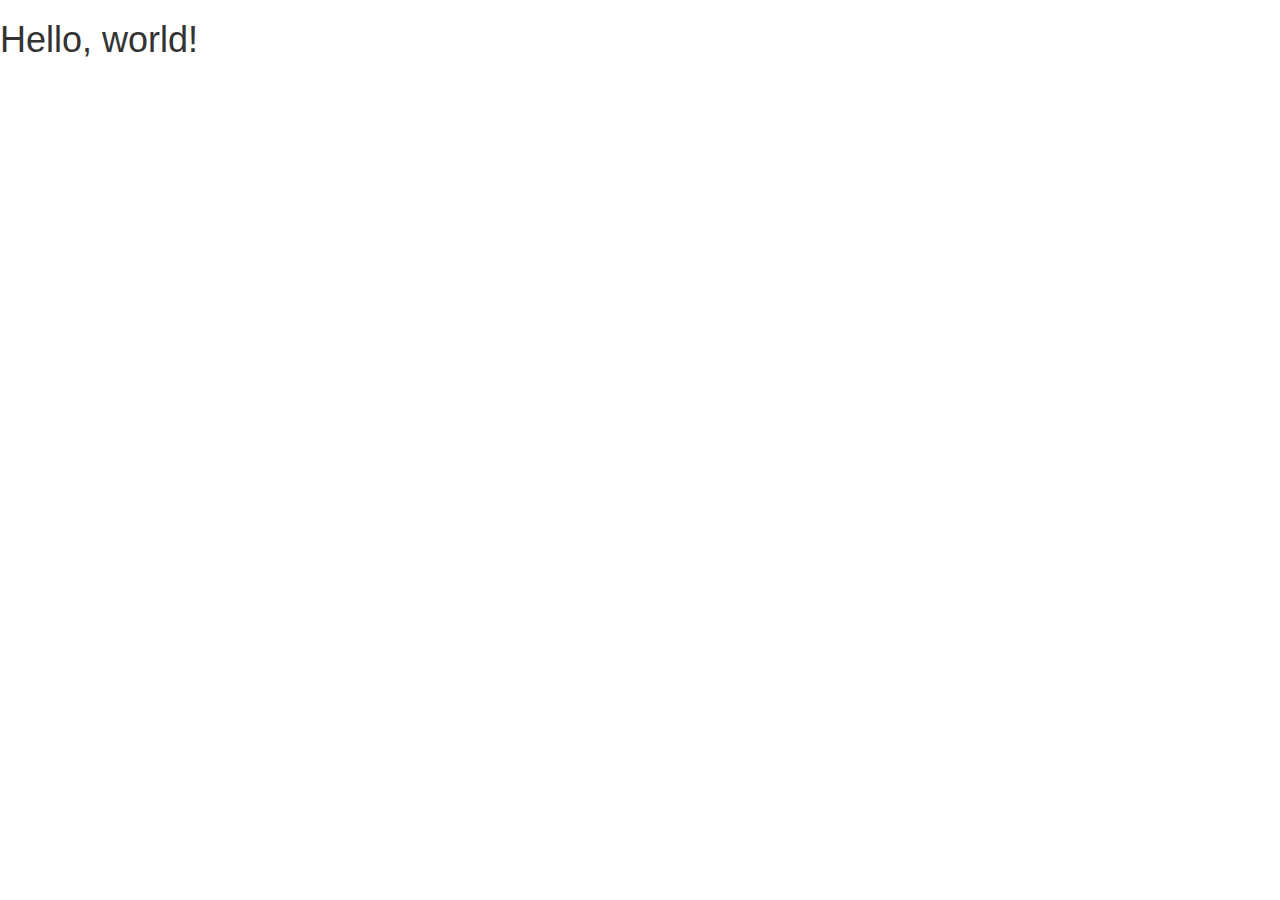
==== docs/index.html @ cb998dca "Updated title and added favicon.ico to the root folder" ====
﻿<!DOCTYPE html>
<html lang="en">
  <head>
    <meta charset="utf-8">
    <meta http-equiv="X-UA-Compatible" content="IE=edge">
    <meta name="viewport" content="width=device-width, initial-scale=1">
    <!-- The above 3 meta tags *must* come first in the head; any other head content must come *after* these tags -->
    <title>Digital Art Thingy</title>

    <!-- Bootstrap -->
    <link href="css/bootstrap.min.css" rel="stylesheet">

    <!-- HTML5 shim and Respond.js for IE8 support of HTML5 elements and media queries -->
    <!-- WARNING: Respond.js doesn't work if you view the page via file:// -->
    <!--[if lt IE 9]>
      <script src="https://oss.maxcdn.com/html5shiv/3.7.3/html5shiv.min.js"></script>
      <script src="https://oss.maxcdn.com/respond/1.4.2/respond.min.js"></script>
    <![endif]-->
  </head>
  <body>
    <h1>Hello, world!</h1>

    <!-- jQuery (necessary for Bootstrap's JavaScript plugins) -->
    <script src="https://ajax.googleapis.com/ajax/libs/jquery/1.12.4/jquery.min.js"></script>
    <!-- Include all compiled plugins (below), or include individual files as needed -->
    <script src="js/bootstrap.min.js"></script>
  </body>
</html>
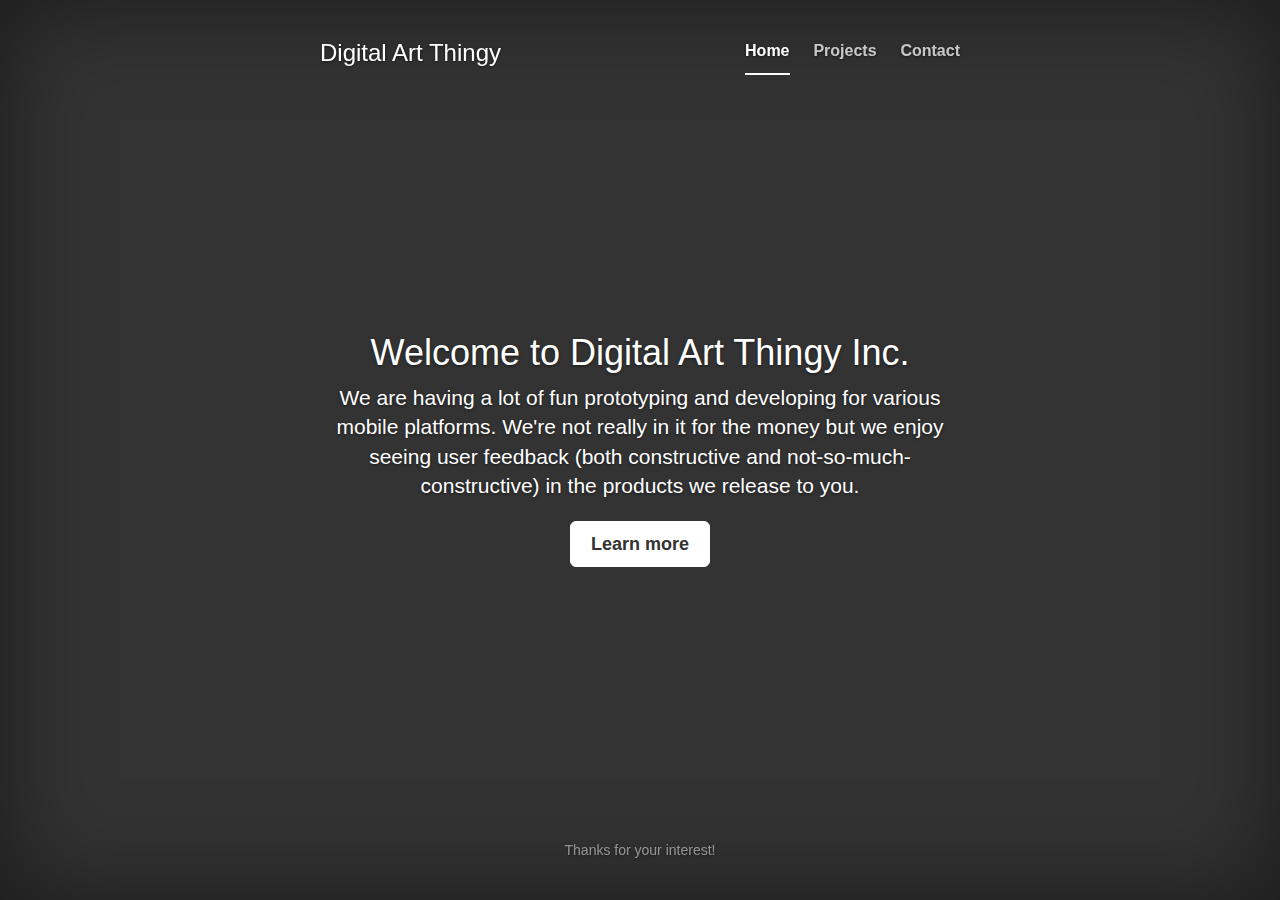
==== commit 4f169181: "Initial cover page for Digital Art Thingy, TinkerLand project page to follow" ====
--- a/docs/index.html
+++ b/docs/index.html
@@ -1,28 +1,73 @@
-﻿<!DOCTYPE html>
+<!DOCTYPE html>
 <html lang="en">
   <head>
     <meta charset="utf-8">
     <meta http-equiv="X-UA-Compatible" content="IE=edge">
     <meta name="viewport" content="width=device-width, initial-scale=1">
     <!-- The above 3 meta tags *must* come first in the head; any other head content must come *after* these tags -->
-    <title>Digital Art Thingy</title>
+    <meta name="description" content="Digital Art Thingy Inc. explores cross platform development opportunities on the desktop and mobile devices.">
+    <meta name="author" content="Digital Art Thingy Inc.">
+    <link rel="icon" href="favicon.ico">
+    <title>Digital Art Thingy Inc.</title>
 
-    <!-- Bootstrap -->
+    <!-- Bootstrap core CSS -->
     <link href="css/bootstrap.min.css" rel="stylesheet">
+    <!-- IE10 viewport hack for Surface/desktop Windows 8 bug -->
+    <link href="assets/css/ie10-viewport-bug-workaround.css" rel="stylesheet">
+    <!-- Custom styles for this template -->
+    <link href="cover.css" rel="stylesheet">
+    <!-- Just for debugging purposes. Don't actually copy these 2 lines! -->
+    <!--[if lt IE 9]><script src="../../assets/js/ie8-responsive-file-warning.js"></script><![endif]-->
+    <script src="assets/js/ie-emulation-modes-warning.js"></script>
 
     <!-- HTML5 shim and Respond.js for IE8 support of HTML5 elements and media queries -->
-    <!-- WARNING: Respond.js doesn't work if you view the page via file:// -->
     <!--[if lt IE 9]>
       <script src="https://oss.maxcdn.com/html5shiv/3.7.3/html5shiv.min.js"></script>
       <script src="https://oss.maxcdn.com/respond/1.4.2/respond.min.js"></script>
     <![endif]-->
   </head>
+
   <body>
-    <h1>Hello, world!</h1>
 
-    <!-- jQuery (necessary for Bootstrap's JavaScript plugins) -->
+    <div class="site-wrapper">
+      <div class="site-wrapper-inner">
+        <div class="cover-container">
+          <div class="masthead clearfix">
+            <div class="inner">
+              <h3 class="masthead-brand">Digital Art Thingy</h3>
+              <nav>
+                <ul class="nav masthead-nav">
+                  <li class="active"><a href="#">Home</a></li>
+                  <li><a href="#">Projects</a></li>
+                  <li><a href="#">Contact</a></li>
+                </ul>
+              </nav>
+            </div>
+          </div>
+          <div class="inner cover">
+            <h1 class="cover-heading">Welcome to Digital Art Thingy Inc.</h1>
+            <p class="lead">
+            We are having a lot of fun prototyping and developing for various mobile platforms. We're not really in it for the money but we enjoy seeing user feedback (both constructive and not-so-much-constructive) in the products we release to you.
+            </p>
+            <p class="lead">
+              <a href="#" class="btn btn-lg btn-default">Learn more</a>
+            </p>
+          </div>
+          <div class="mastfoot">
+            <div class="inner">
+              <p>Thanks for your interest!</p>
+            </div>
+          </div>
+        </div>
+      </div>
+    </div>
+
+    <!-- Bootstrap core JavaScript
+    ================================================== -->
+    <!-- Placed at the end of the document so the pages load faster -->
     <script src="https://ajax.googleapis.com/ajax/libs/jquery/1.12.4/jquery.min.js"></script>
-    <!-- Include all compiled plugins (below), or include individual files as needed -->
     <script src="js/bootstrap.min.js"></script>
+    <!-- IE10 viewport hack for Surface/desktop Windows 8 bug -->
+    <script src="assets/js/ie10-viewport-bug-workaround.js"></script>
   </body>
-</html>+</html>
--- a/docs/assets/css/ie10-viewport-bug-workaround.css
+++ b/docs/assets/css/ie10-viewport-bug-workaround.css
@@ -0,0 +1,13 @@
+/*!
+ * IE10 viewport hack for Surface/desktop Windows 8 bug
+ * Copyright 2014-2015 Twitter, Inc.
+ * Licensed under MIT (https://github.com/twbs/bootstrap/blob/master/LICENSE)
+ */
+
+/*
+ * See the Getting Started docs for more information:
+ * http://getbootstrap.com/getting-started/#support-ie10-width
+ */
+@-ms-viewport     { width: device-width; }
+@-o-viewport      { width: device-width; }
+@viewport         { width: device-width; }
--- a/docs/cover.css
+++ b/docs/cover.css
@@ -0,0 +1,163 @@
+/*
+ * Globals
+ */
+
+/* Links */
+a,
+a:focus,
+a:hover {
+  color: #fff;
+}
+
+/* Custom default button */
+.btn-default,
+.btn-default:hover,
+.btn-default:focus {
+  color: #333;
+  text-shadow: none; /* Prevent inheritance from `body` */
+  background-color: #fff;
+  border: 1px solid #fff;
+}
+
+
+/*
+ * Base structure
+ */
+
+html,
+body {
+  height: 100%;
+  background-color: #333;
+}
+body {
+  color: #fff;
+  text-align: center;
+  text-shadow: 0 1px 3px rgba(0,0,0,.5);
+}
+
+/* Extra markup and styles for table-esque vertical and horizontal centering */
+.site-wrapper {
+  display: table;
+  width: 100%;
+  height: 100%; /* For at least Firefox */
+  min-height: 100%;
+  -webkit-box-shadow: inset 0 0 100px rgba(0,0,0,.5);
+          box-shadow: inset 0 0 100px rgba(0,0,0,.5);
+}
+.site-wrapper-inner {
+  display: table-cell;
+  vertical-align: top;
+}
+.cover-container {
+  margin-right: auto;
+  margin-left: auto;
+}
+
+/* Padding for spacing */
+.inner {
+  padding: 30px;
+}
+
+
+/*
+ * Header
+ */
+.masthead-brand {
+  margin-top: 10px;
+  margin-bottom: 10px;
+}
+
+.masthead-nav > li {
+  display: inline-block;
+}
+.masthead-nav > li + li {
+  margin-left: 20px;
+}
+.masthead-nav > li > a {
+  padding-right: 0;
+  padding-left: 0;
+  font-size: 16px;
+  font-weight: bold;
+  color: #fff; /* IE8 proofing */
+  color: rgba(255,255,255,.75);
+  border-bottom: 2px solid transparent;
+}
+.masthead-nav > li > a:hover,
+.masthead-nav > li > a:focus {
+  background-color: transparent;
+  border-bottom-color: #a9a9a9;
+  border-bottom-color: rgba(255,255,255,.25);
+}
+.masthead-nav > .active > a,
+.masthead-nav > .active > a:hover,
+.masthead-nav > .active > a:focus {
+  color: #fff;
+  border-bottom-color: #fff;
+}
+
+@media (min-width: 768px) {
+  .masthead-brand {
+    float: left;
+  }
+  .masthead-nav {
+    float: right;
+  }
+}
+
+
+/*
+ * Cover
+ */
+
+.cover {
+  padding: 0 20px;
+}
+.cover .btn-lg {
+  padding: 10px 20px;
+  font-weight: bold;
+}
+
+
+/*
+ * Footer
+ */
+
+.mastfoot {
+  color: #999; /* IE8 proofing */
+  color: rgba(255,255,255,.5);
+}
+
+
+/*
+ * Affix and center
+ */
+
+@media (min-width: 768px) {
+  /* Pull out the header and footer */
+  .masthead {
+    position: fixed;
+    top: 0;
+  }
+  .mastfoot {
+    position: fixed;
+    bottom: 0;
+  }
+  /* Start the vertical centering */
+  .site-wrapper-inner {
+    vertical-align: middle;
+  }
+  /* Handle the widths */
+  .masthead,
+  .mastfoot,
+  .cover-container {
+    width: 100%; /* Must be percentage or pixels for horizontal alignment */
+  }
+}
+
+@media (min-width: 992px) {
+  .masthead,
+  .mastfoot,
+  .cover-container {
+    width: 700px;
+  }
+}
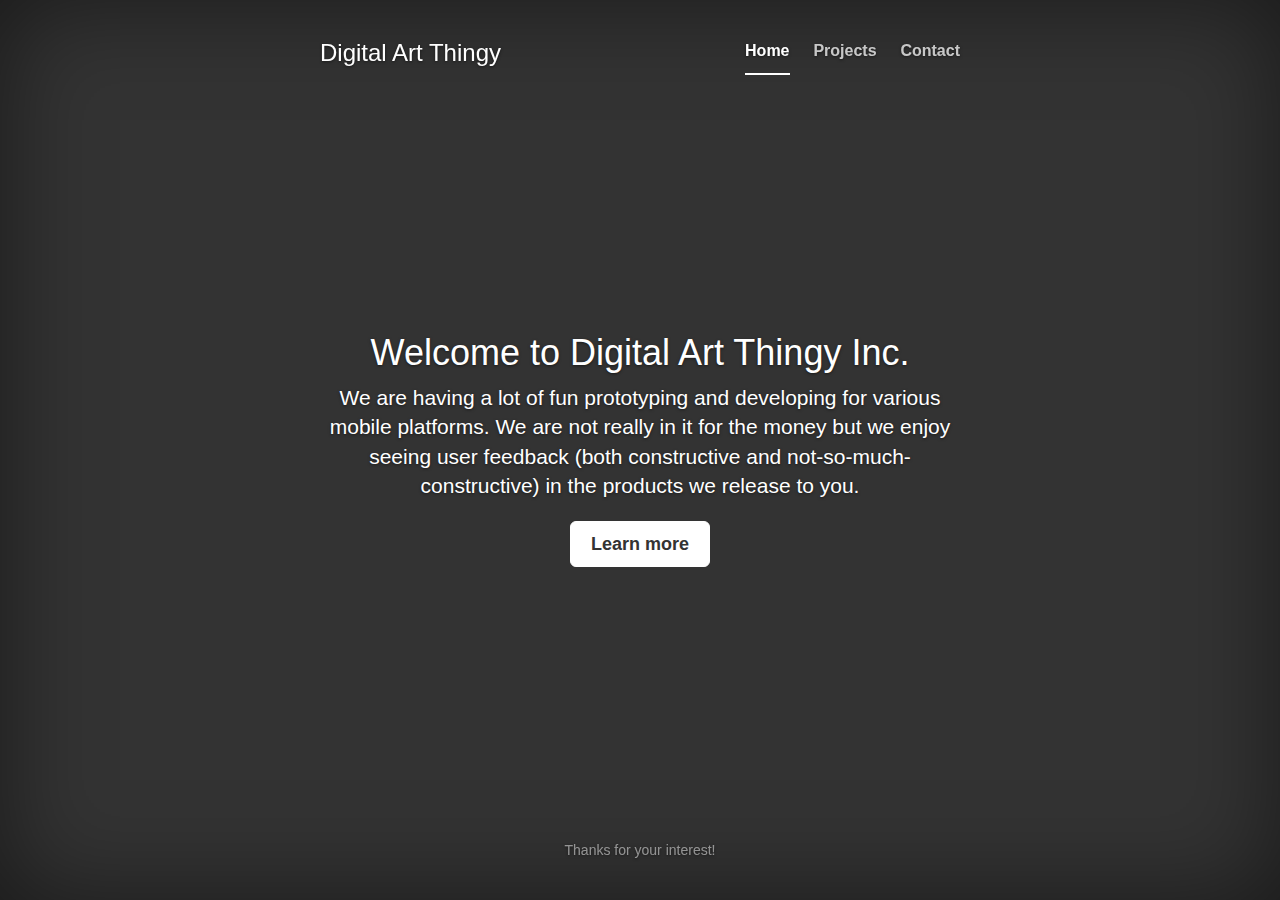
==== commit 8f301130: "Missed code review feedback" ====
--- a/docs/index.html
+++ b/docs/index.html
@@ -47,7 +47,7 @@
           <div class="inner cover">
             <h1 class="cover-heading">Welcome to Digital Art Thingy Inc.</h1>
             <p class="lead">
-            We are having a lot of fun prototyping and developing for various mobile platforms. We're not really in it for the money but we enjoy seeing user feedback (both constructive and not-so-much-constructive) in the products we release to you.
+            We are having a lot of fun prototyping and developing for various mobile platforms. We are not really in it for the money but we enjoy seeing user feedback (both constructive and not-so-much-constructive) in the products we release to you.
             </p>
             <p class="lead">
               <a href="#" class="btn btn-lg btn-default">Learn more</a>
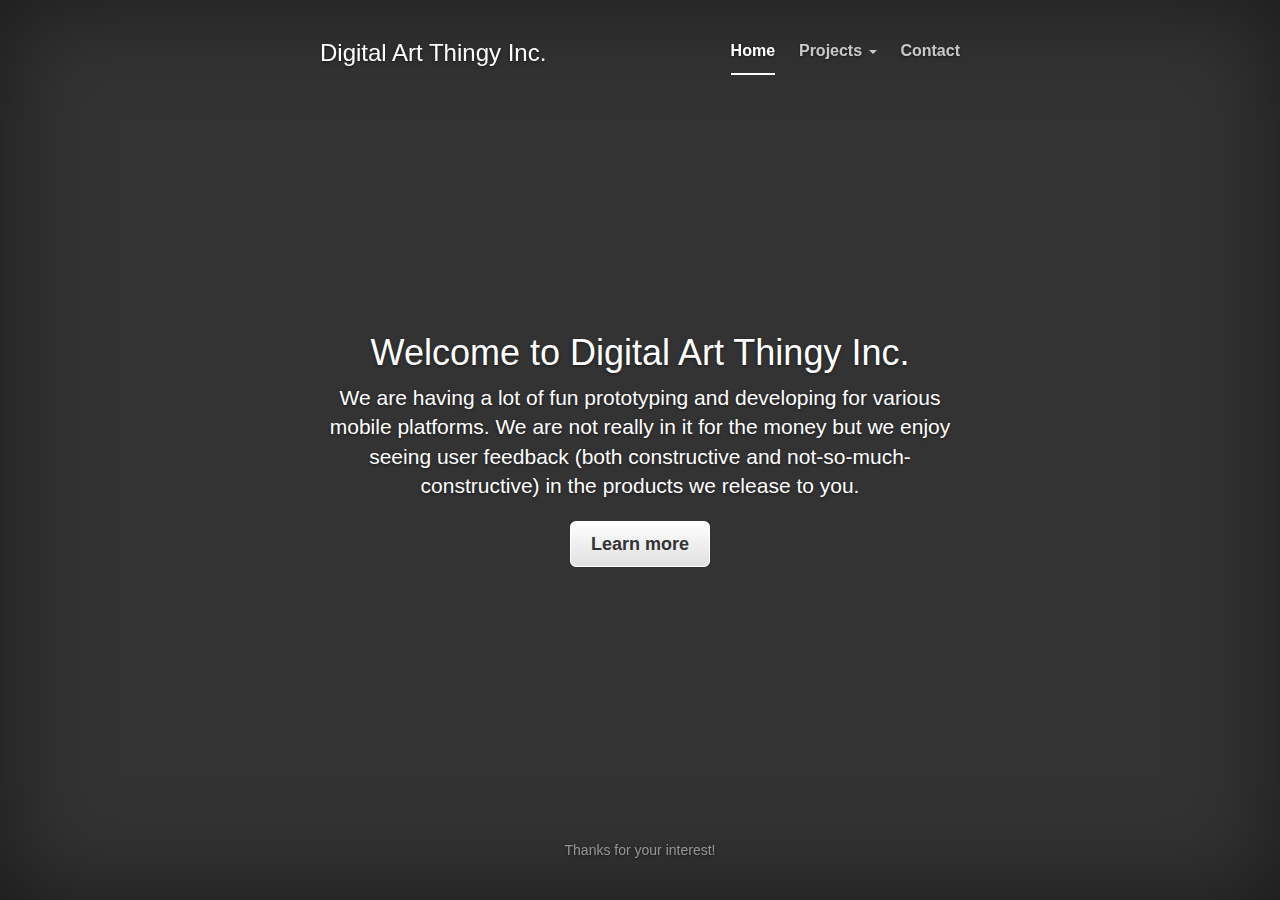
==== commit b788d1bd: "Added nav bar entries for Happy Birthday and WITW" ====
--- a/docs/index.html
+++ b/docs/index.html
@@ -12,6 +12,8 @@
 
     <!-- Bootstrap core CSS -->
     <link href="css/bootstrap.min.css" rel="stylesheet">
+	<!-- Bootstrap theme -->
+    <link href="css/bootstrap-theme.min.css" rel="stylesheet">
     <!-- IE10 viewport hack for Surface/desktop Windows 8 bug -->
     <link href="assets/css/ie10-viewport-bug-workaround.css" rel="stylesheet">
     <!-- Custom styles for this template -->
@@ -34,11 +36,17 @@
         <div class="cover-container">
           <div class="masthead clearfix">
             <div class="inner">
-              <h3 class="masthead-brand">Digital Art Thingy</h3>
+              <h3 class="masthead-brand">Digital Art Thingy Inc.</h3>
               <nav>
                 <ul class="nav masthead-nav">
                   <li class="active"><a href="#">Home</a></li>
-                  <li><a href="#">Projects</a></li>
+                  <li class="dropdown">
+					<a href="#" class="dropdown-toggle" data-toggle="dropdown" role="button" aria-haspopup="true" aria-expanded="false">Projects <span class="caret"></span></a>
+					<ul class="dropdown-menu">
+					   <li><a href="DigArtThingy.html">Happy Birthday</a></li>
+					   <li><a href="WITW.html">Where in the world is ...</a></li>
+					</ul>
+				  </li>
                   <li><a href="#">Contact</a></li>
                 </ul>
               </nav>
--- a/docs/cover.css
+++ b/docs/cover.css
@@ -161,3 +161,12 @@
     width: 700px;
   }
 }
+
+
+/*
+ * User additions
+ */
+.nav .open > a:hover,
+.nav .open > a:focus {
+  background-color: #303030;
+}
